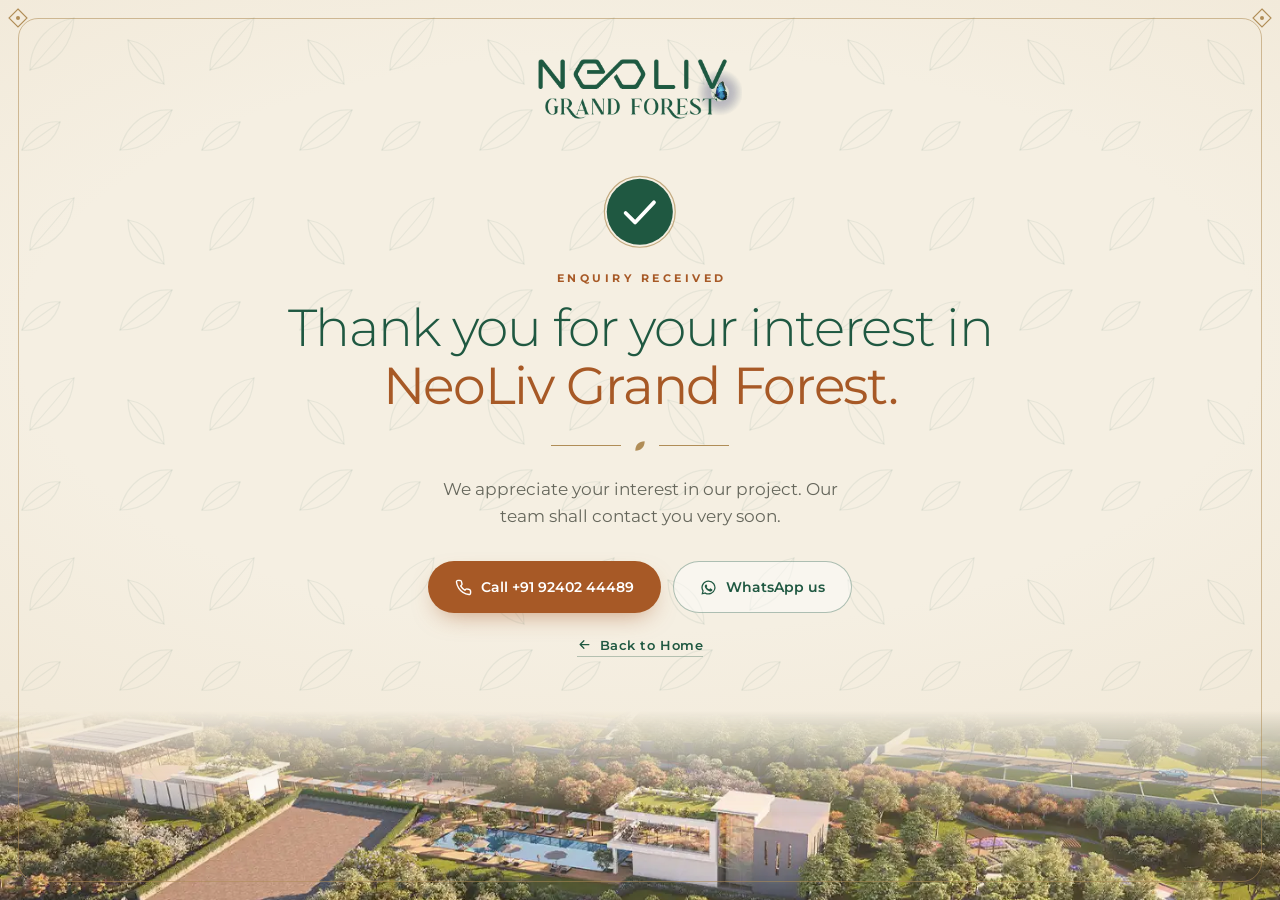
==== thank-you.html @ 53a4d756 "Initial commit - Added project files" ====
<!DOCTYPE html>
<html lang="en-IN">

<head>
    <!-- Google Tag Manager -->
    <script>
        (function (w, d, s, l, i) {
            w[l] = w[l] || [];
            w[l].push({ "gtm.start": new Date().getTime(), event: "gtm.js" });
            var f = d.getElementsByTagName(s)[0],
                j = d.createElement(s),
                dl = l != "dataLayer" ? "&l=" + l : "";
            j.async = true;
            j.src = "https://www.googletagmanager.com/gtm.js?id=" + i + dl;
            f.parentNode.insertBefore(j, f);
        })(window, document, "script", "dataLayer", "GTM-WZCS4T8");
    </script>

    <!-- Google tag (gtag.js) -->
    <script async src="https://www.googletagmanager.com/gtag/js?id=G-Y1LN6SXVT5"></script>
    <script>
        window.dataLayer = window.dataLayer || [];
        function gtag() { dataLayer.push(arguments); }
        gtag('js', new Date());
        gtag('config', 'G-Y1LN6SXVT5');
    </script>

    <meta charset="utf-8" />
    <meta name="viewport" content="width=device-width, initial-scale=1, viewport-fit=cover" />
    <title>Thank You | NeoLiv Grand Forest, Khopoli</title>
    <!-- Post-enquiry page: keep it out of search results -->
    <meta name="robots" content="noindex, nofollow" />
    <meta name="theme-color" content="#F5EFE2" />
    <link rel="icon" href="assets/images/favicon.svg" type="image/svg+xml" />
    <link rel="icon" href="favicon.ico" sizes="any" />
    <link rel="preconnect" href="https://fonts.googleapis.com" />
    <link rel="preconnect" href="https://fonts.gstatic.com" crossorigin />
    <link rel="stylesheet" href="https://fonts.googleapis.com/css2?family=Montserrat:wght@300;400;500;600;700&display=swap" />

    <style>
        /* Grand Forest palette (Theme & Collateral system) */
        :root {
            --emerald: #1F5841;
            --timber: #A75926;
            --gold: #B08D57;
            --gold-pale: #D9C199;
            --cream: #F5EFE2;
            --muted: #66675C;
            --sans: Montserrat, Arial, sans-serif;
            --ease: cubic-bezier(.2, .8, .2, 1);
            --frame: clamp(10px, 1.6vw, 18px);
        }

        *, *::before, *::after { box-sizing: border-box; }
        html, body { margin: 0; }
        body { font-family: var(--sans); color: var(--emerald); background: var(--cream); -webkit-font-smoothing: antialiased; }
        a { color: inherit; }

        /* ===== one screen: logo / message / forest strip ===== */
        .ty {
            position: relative; display: grid; grid-template-rows: auto minmax(0, 1fr) auto;
            height: 100vh; height: 100svh; overflow: hidden; isolation: isolate;
            /* embossed-leaf texture, as on the collateral content pages */
            background:
                radial-gradient(120% 80% at 50% 38%, rgba(245, 239, 226, 0) 40%, rgba(217, 193, 153, .28) 100%),
                url("data:image/svg+xml,%3Csvg xmlns='http://www.w3.org/2000/svg' width='180' height='180' viewBox='0 0 180 180'%3E%3Cg fill='none' stroke='%231F5841' stroke-opacity='.07' stroke-width='1.2' stroke-linecap='round'%3E%3Cpath d='M30 70C30 40 52 22 74 18c-2 26-16 46-44 52Z'/%3E%3Cpath d='M30 70C46 52 58 38 74 18'/%3E%3Cpath d='M120 150c6-28 30-42 52-40-8 24-26 40-52 40Z'/%3E%3Cpath d='M120 150c18-14 34-26 52-40'/%3E%3Cpath d='M128 40c22 4 36 22 36 44-22-4-36-20-36-44Z'/%3E%3Cpath d='M128 40c12 14 24 28 36 44'/%3E%3Cpath d='M22 150c4-18 20-30 38-28-4 18-20 30-38 28Z'/%3E%3Cpath d='M22 150c12-10 24-18 38-28'/%3E%3C/g%3E%3C/svg%3E") 0 0 / 180px 180px,
                var(--cream);
        }

        /* gold hairline "canopy" frame */
        .ty::after {
            content: ""; position: absolute; inset: var(--frame); z-index: 3; pointer-events: none;
            border: 1px solid rgba(176, 141, 87, .55); border-radius: 20px;
        }
        .ty__corner { position: absolute; z-index: 3; width: 22px; height: 22px; color: var(--gold); pointer-events: none; }
        .ty__corner svg { display: block; width: 100%; height: 100%; }
        .ty__corner--tl { left: calc(var(--frame) - 11px); top: calc(var(--frame) - 11px); }
        .ty__corner--tr { right: calc(var(--frame) - 11px); top: calc(var(--frame) - 11px); }

        /* ---- top: logo ---- */
        .ty__top { position: relative; z-index: 2; display: flex; justify-content: center; padding-top: calc(var(--frame) + clamp(24px, 4.6vh, 46px)); }   /* clear space between the gold frame and the logo */
        .ty__logo img { display: block; width: clamp(150px, 16vw, 210px); height: auto; }

        /* ---- centre: message ---- */
        .ty__main {
            position: relative; z-index: 2; display: flex; flex-direction: column; align-items: center; justify-content: center;
            min-height: 0; padding: clamp(12px, 3vh, 32px) 24px; text-align: center;
        }
        .ty__tick { width: clamp(54px, 8.4vh, 76px); height: clamp(54px, 8.4vh, 76px); margin-bottom: clamp(12px, 2.4vh, 22px); }
        .ty__tick svg { display: block; width: 100%; height: 100%; overflow: visible; }
        .ty__tick .ring { fill: var(--emerald); transform-origin: 50% 50%; animation: tyPop .6s var(--ease) both .15s; }
        .ty__tick .halo { fill: none; stroke: var(--gold); stroke-width: 1; opacity: .7; transform-origin: 50% 50%; animation: tyHalo 2.8s ease-out infinite 1s; }
        .ty__tick .check { fill: none; stroke: #fff; stroke-width: 3.2; stroke-linecap: round; stroke-linejoin: round; stroke-dasharray: 40; stroke-dashoffset: 40; animation: tyDraw .55s var(--ease) forwards .6s; }
        @keyframes tyPop { from { transform: scale(.4); opacity: 0; } }
        @keyframes tyDraw { to { stroke-dashoffset: 0; } }
        @keyframes tyHalo { 0% { transform: scale(1); opacity: .7; } 100% { transform: scale(1.45); opacity: 0; } }

        .ty__eyebrow { margin: 0 0 clamp(8px, 1.6vh, 14px); font-size: 11px; font-weight: 700; letter-spacing: .32em; margin-right: -.32em; text-transform: uppercase; color: var(--timber); }
        /* always two lines: "Thank you for your interest in" / "NeoLiv Grand Forest." The size also follows the screen width so line 1 never wraps */
        .ty h1 { margin: 0; font-size: min(clamp(24px, calc(min(4.4vw, 6vh) - 2px), 52px), calc((100vw - 44px) / 16.2)); font-weight: 300; line-height: 1.12; letter-spacing: -.025em; }
        .ty h1 span, .ty h1 em { display: block; white-space: nowrap; }
        .ty h1 em { font-style: normal; font-weight: 400; color: var(--timber); }

        .ty__rule { display: flex; align-items: center; gap: 12px; margin: clamp(14px, 2.6vh, 24px) 0; color: var(--gold); }
        .ty__rule::before, .ty__rule::after { content: ""; width: clamp(40px, 6vw, 70px); height: 1px; background: currentColor; }
        .ty__rule svg { width: 14px; height: 14px; }

        .ty__msg { margin: 0; max-width: 40ch; font-size: clamp(14px, 2vh, 16.5px); line-height: 1.65; color: var(--muted); }

        .ty__cta { display: flex; flex-wrap: wrap; justify-content: center; gap: 12px; margin-top: clamp(18px, 3.4vh, 32px); }
        .ty__btn {
            display: inline-flex; align-items: center; justify-content: center; gap: 9px; min-height: clamp(44px, 6vh, 52px); padding: 0 26px;
            border-radius: 999px; border: 1.5px solid transparent; font-size: 14px; font-weight: 600; text-decoration: none;
            transition: background .25s, color .25s, border-color .25s, transform .25s, box-shadow .25s;
        }
        .ty__btn svg { width: 17px; height: 17px; flex: none; }
        .ty__btn:hover { transform: translateY(-2px); }
        .ty__btn--primary { background: var(--timber); color: #fff; box-shadow: 0 10px 24px -10px rgba(167, 89, 38, .6); }
        .ty__btn--primary:hover { background: var(--emerald); box-shadow: 0 10px 24px -10px rgba(31, 88, 65, .6); }
        .ty__btn--ghost { border-color: rgba(31, 88, 65, .35); color: var(--emerald); background: rgba(255, 255, 255, .45); }
        .ty__btn--ghost:hover { border-color: var(--emerald); background: var(--emerald); color: #fff; }
        .ty__btn:focus-visible, .ty__home:focus-visible, .ty__logo:focus-visible { outline: 2px solid var(--timber); outline-offset: 3px; }

        .ty__home { display: inline-flex; align-items: center; gap: 8px; margin-top: clamp(14px, 2.6vh, 24px); padding-bottom: 3px; font-size: 13px; font-weight: 600; letter-spacing: .04em; text-decoration: none; color: var(--emerald); border-bottom: 1px solid rgba(31, 88, 65, .3); transition: color .2s, border-color .2s; }
        .ty__home:hover { color: var(--timber); border-color: var(--timber); }
        .ty__home svg { width: 15px; height: 15px; transition: transform .25s var(--ease); }
        .ty__home:hover svg { transform: translateX(-3px); }

        /* entrance */
        .ty__in { animation: tyUp .8s var(--ease) both; }
        .ty__in:nth-child(2) { animation-delay: .25s; }
        .ty__in:nth-child(3) { animation-delay: .35s; }
        .ty__in:nth-child(4) { animation-delay: .45s; }
        .ty__in:nth-child(5) { animation-delay: .55s; }
        .ty__in:nth-child(6) { animation-delay: .65s; }
        .ty__in:nth-child(7) { animation-delay: .75s; }
        @keyframes tyUp { from { opacity: 0; transform: translateY(14px); } }

        /* ---- bottom: forest strip, fading into the cream ---- */
        .ty__strip { position: relative; z-index: 1; height: clamp(90px, 21vh, 220px); overflow: hidden; }
        .ty__strip img {
            display: block; width: 100%; height: 100%; object-fit: cover; object-position: 50% 62%;
            -webkit-mask-image: linear-gradient(180deg, transparent 0%, #000 55%);
            mask-image: linear-gradient(180deg, transparent 0%, #000 55%);
            animation: tyPan 30s ease-in-out infinite alternate;
        }
        @keyframes tyPan { from { transform: scale(1.06) translateX(-1.5%); } to { transform: scale(1.06) translateX(1.5%); } }

        @media (max-width: 560px) {
            .ty__corner { display: none; }
            .ty__eyebrow { font-size: 10px; }
            .ty__cta { width: 100%; flex-wrap: nowrap; gap: 8px; }
            .ty__btn { flex: 1 1 0; padding: 0 10px; font-size: 13px; gap: 6px; }
            .ty__btn svg { width: 15px; height: 15px; }
        }
        /* short screens (small laptops, landscape phones): tighter spacing so it all stays on one screen */
        @media (max-height: 700px) {
            .ty__top { padding-top: calc(var(--frame) + 22px); }
            .ty__strip { height: clamp(70px, 15vh, 110px); }
        }
        .ty__l-short { display: none; }
        @media (max-width: 560px) { .ty__l-full { display: none; } .ty__l-short { display: inline; } }

        @media (prefers-reduced-motion: reduce) {
            .ty__tick .halo { display: none; }
            .ty__in, .ty__tick .ring, .ty__strip img { animation: none; }
            .ty__tick .check { animation: none; stroke-dashoffset: 0; }
            .ty__btn:hover { transform: none; }
        }
    </style>
</head>

<body>
    <!-- Google Tag Manager (noscript) -->
    <noscript><iframe src="https://www.googletagmanager.com/ns.html?id=GTM-WZCS4T8" height="0" width="0"
            style="display:none;visibility:hidden"></iframe></noscript>

    <div class="ty">
        <span class="ty__corner ty__corner--tl" aria-hidden="true"><svg viewBox="0 0 22 22" fill="none" stroke="currentColor" stroke-width="1.1"><path d="M11 2l9 9-9 9-9-9Z" /><circle cx="11" cy="11" r="2" fill="currentColor" stroke="none" /></svg></span>
        <span class="ty__corner ty__corner--tr" aria-hidden="true"><svg viewBox="0 0 22 22" fill="none" stroke="currentColor" stroke-width="1.1"><path d="M11 2l9 9-9 9-9-9Z" /><circle cx="11" cy="11" r="2" fill="currentColor" stroke="none" /></svg></span>

        <header class="ty__top">
            <a class="ty__logo ty__in" href="index.html" data-keep-utm aria-label="NeoLiv Grand Forest, Khopoli, home">
                <img src="assets/images/gf-logo-emerald-640.webp" alt="NeoLiv Grand Forest" width="640" height="187" />
            </a>
        </header>

        <main class="ty__main" aria-labelledby="tyTitle">
            <div class="ty__tick" aria-hidden="true">
                <svg viewBox="0 0 64 64"><circle class="halo" cx="32" cy="32" r="30" /><circle class="ring" cx="32" cy="32" r="28" /><path class="check" d="M20 33l8 8 16-17" /></svg>
            </div>
            <p class="ty__eyebrow ty__in">Enquiry received</p>
            <h1 id="tyTitle" class="ty__in"><span>Thank you for your interest in</span> <em>NeoLiv Grand Forest.</em></h1>
            <div class="ty__rule ty__in" aria-hidden="true"><svg viewBox="0 0 24 24" fill="currentColor"><path d="M4 20C4 10 10 4 20 4c0 10-6 16-16 16Z" /></svg></div>
            <p class="ty__msg ty__in">We appreciate your interest in our project. Our team shall contact you very soon.</p>
            <div class="ty__cta ty__in">
                <a class="ty__btn ty__btn--primary" href="tel:+919240244489">
                    <svg viewBox="0 0 24 24" fill="none" stroke="currentColor" stroke-width="2" stroke-linecap="round" stroke-linejoin="round" aria-hidden="true"><path d="M22 16.9v3a2 2 0 0 1-2.2 2 19.8 19.8 0 0 1-8.6-3.1 19.5 19.5 0 0 1-6-6A19.8 19.8 0 0 1 2.1 4.2 2 2 0 0 1 4.1 2h3a2 2 0 0 1 2 1.7c.1.9.4 1.8.7 2.7a2 2 0 0 1-.5 2.1L8 9.8a16 16 0 0 0 6 6l1.3-1.3a2 2 0 0 1 2.1-.4c.9.3 1.8.6 2.7.7a2 2 0 0 1 1.7 2Z" /></svg>
                    <span class="ty__l-full">Call +91 92402 44489</span><span class="ty__l-short">Call us</span>
                </a>
                <a class="ty__btn ty__btn--ghost" href="https://wa.me/919240244489?text=Hi%2C%20I%20just%20enquired%20about%20NeoLiv%20Grand%20Forest." target="_blank" rel="noopener">
                    <svg viewBox="0 0 24 24" fill="currentColor" aria-hidden="true"><path d="M12 2a10 10 0 0 0-8.6 15.1L2 22l5-1.3A10 10 0 1 0 12 2Zm0 18.2a8.2 8.2 0 0 1-4.2-1.2l-.3-.2-3 .8.8-2.9-.2-.3A8.2 8.2 0 1 1 12 20.2Zm4.5-6.1c-.2-.1-1.5-.7-1.7-.8s-.4-.1-.6.1-.7.8-.8 1-.3.2-.6.1a6.7 6.7 0 0 1-3.3-2.9c-.2-.4.2-.4.7-1.3.1-.2 0-.3 0-.4l-.8-1.8c-.2-.5-.4-.4-.6-.4h-.5a1 1 0 0 0-.7.3 3 3 0 0 0-.9 2.2 5.2 5.2 0 0 0 1.1 2.7 11.8 11.8 0 0 0 4.5 4c1.7.7 2.3.8 3.2.7a2.7 2.7 0 0 0 1.8-1.3 2.2 2.2 0 0 0 .2-1.3c-.1-.1-.3-.2-.5-.3Z" /></svg>
                    WhatsApp us
                </a>
            </div>
            <a class="ty__home ty__in" href="index.html" data-keep-utm>
                <svg viewBox="0 0 24 24" fill="none" stroke="currentColor" stroke-width="2" stroke-linecap="round" stroke-linejoin="round" aria-hidden="true"><path d="M19 12H5M11 18l-6-6 6-6" /></svg>
                Back to Home
            </a>
        </main>

        <div class="ty__strip" aria-hidden="true">
            <img src="assets/images/intro-aerial-1440.webp" alt="" width="1440" height="900" />
        </div>
    </div>

    <script>
        // Back to Home without a reload: when the visitor came from the home page, step back in history so the
        // browser restores that page as it was (no reload, no intro loader). Otherwise open the home page normally.
        (function () {
            var home = 'index.html' + location.search;   // keeps the visitor's UTM parameters
            var fromHome = false;
            try {
                var ref = new URL(document.referrer);
                fromHome = ref.origin === location.origin && /(^|\/)(index\.html)?$/.test(ref.pathname);
            } catch (e) { }
            document.querySelectorAll('[data-keep-utm]').forEach(function (a) {
                a.href = home;
                a.addEventListener('click', function (e) {
                    if (fromHome && history.length > 1) { e.preventDefault(); history.back(); }
                });
            });
        })();
    </script>
</body>

</html>
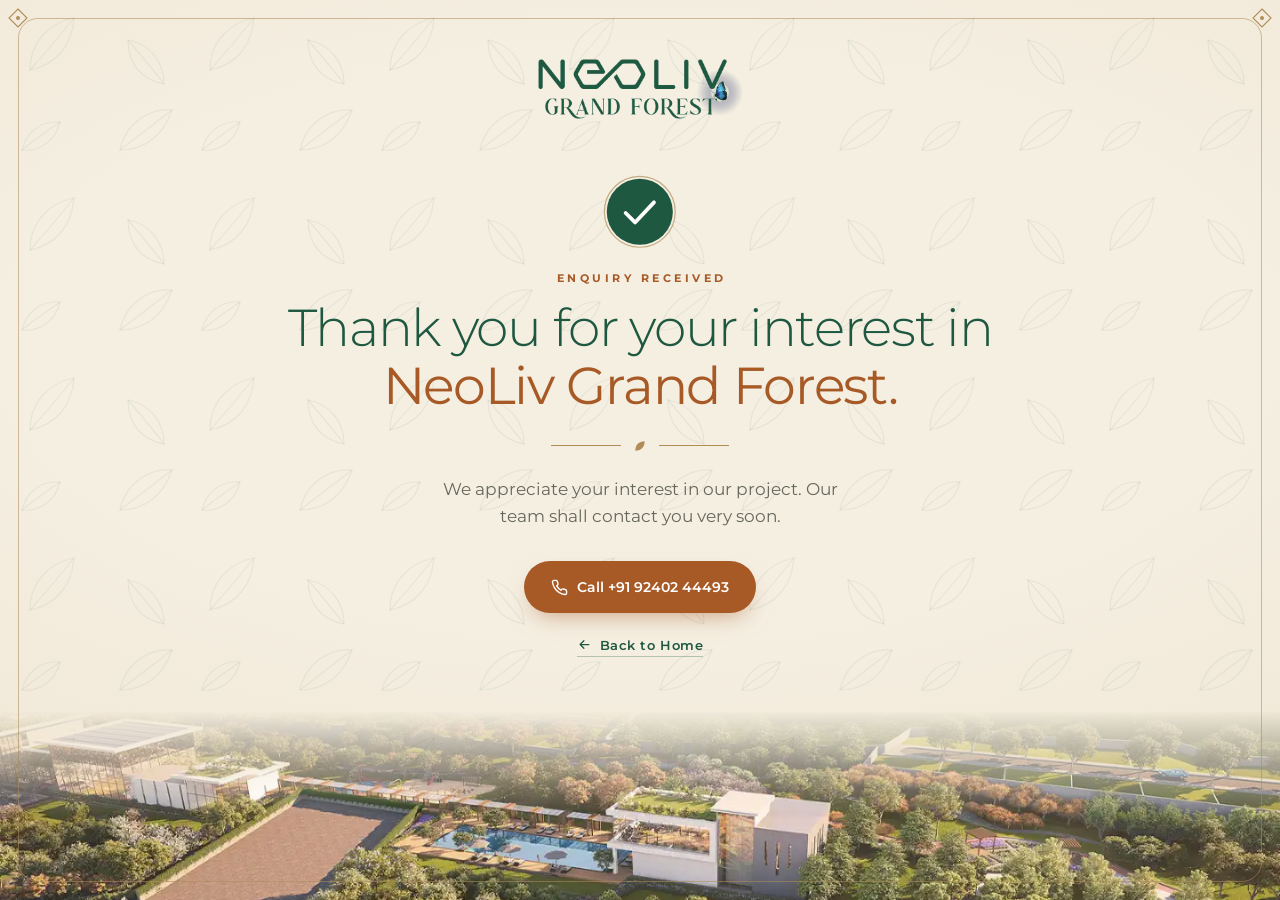
==== commit 1bdb9ba9: "updated new calling no" ====
--- a/thank-you.html
+++ b/thank-you.html
@@ -2,6 +2,13 @@
 <html lang="en-IN">
 
 <head>
+    <!-- Google Tag Manager (GTM-NRDNFX5L) -->
+    <script async src="https://www.googletagmanager.com/gtm.js?id=GTM-NRDNFX5L"></script>
+    <script>
+        window.dataLayer = window.dataLayer || [];
+        function gtag() { dataLayer.push(arguments); }
+        gtag('js', new Date());
+    </script>
     <!-- Google Tag Manager -->
     <script>
         (function (w, d, s, l, i) {
@@ -117,8 +124,6 @@
         .ty__btn:hover { transform: translateY(-2px); }
         .ty__btn--primary { background: var(--timber); color: #fff; box-shadow: 0 10px 24px -10px rgba(167, 89, 38, .6); }
         .ty__btn--primary:hover { background: var(--emerald); box-shadow: 0 10px 24px -10px rgba(31, 88, 65, .6); }
-        .ty__btn--ghost { border-color: rgba(31, 88, 65, .35); color: var(--emerald); background: rgba(255, 255, 255, .45); }
-        .ty__btn--ghost:hover { border-color: var(--emerald); background: var(--emerald); color: #fff; }
         .ty__btn:focus-visible, .ty__home:focus-visible, .ty__logo:focus-visible { outline: 2px solid var(--timber); outline-offset: 3px; }
 
         .ty__home { display: inline-flex; align-items: center; gap: 8px; margin-top: clamp(14px, 2.6vh, 24px); padding-bottom: 3px; font-size: 13px; font-weight: 600; letter-spacing: .04em; text-decoration: none; color: var(--emerald); border-bottom: 1px solid rgba(31, 88, 65, .3); transition: color .2s, border-color .2s; }
@@ -194,13 +199,9 @@
             <div class="ty__rule ty__in" aria-hidden="true"><svg viewBox="0 0 24 24" fill="currentColor"><path d="M4 20C4 10 10 4 20 4c0 10-6 16-16 16Z" /></svg></div>
             <p class="ty__msg ty__in">We appreciate your interest in our project. Our team shall contact you very soon.</p>
             <div class="ty__cta ty__in">
-                <a class="ty__btn ty__btn--primary" href="tel:+919240244489">
+                <a class="ty__btn ty__btn--primary" href="tel:+919240244493">
                     <svg viewBox="0 0 24 24" fill="none" stroke="currentColor" stroke-width="2" stroke-linecap="round" stroke-linejoin="round" aria-hidden="true"><path d="M22 16.9v3a2 2 0 0 1-2.2 2 19.8 19.8 0 0 1-8.6-3.1 19.5 19.5 0 0 1-6-6A19.8 19.8 0 0 1 2.1 4.2 2 2 0 0 1 4.1 2h3a2 2 0 0 1 2 1.7c.1.9.4 1.8.7 2.7a2 2 0 0 1-.5 2.1L8 9.8a16 16 0 0 0 6 6l1.3-1.3a2 2 0 0 1 2.1-.4c.9.3 1.8.6 2.7.7a2 2 0 0 1 1.7 2Z" /></svg>
-                    <span class="ty__l-full">Call +91 92402 44489</span><span class="ty__l-short">Call us</span>
-                </a>
-                <a class="ty__btn ty__btn--ghost" href="https://wa.me/919240244489?text=Hi%2C%20I%20just%20enquired%20about%20NeoLiv%20Grand%20Forest." target="_blank" rel="noopener">
-                    <svg viewBox="0 0 24 24" fill="currentColor" aria-hidden="true"><path d="M12 2a10 10 0 0 0-8.6 15.1L2 22l5-1.3A10 10 0 1 0 12 2Zm0 18.2a8.2 8.2 0 0 1-4.2-1.2l-.3-.2-3 .8.8-2.9-.2-.3A8.2 8.2 0 1 1 12 20.2Zm4.5-6.1c-.2-.1-1.5-.7-1.7-.8s-.4-.1-.6.1-.7.8-.8 1-.3.2-.6.1a6.7 6.7 0 0 1-3.3-2.9c-.2-.4.2-.4.7-1.3.1-.2 0-.3 0-.4l-.8-1.8c-.2-.5-.4-.4-.6-.4h-.5a1 1 0 0 0-.7.3 3 3 0 0 0-.9 2.2 5.2 5.2 0 0 0 1.1 2.7 11.8 11.8 0 0 0 4.5 4c1.7.7 2.3.8 3.2.7a2.7 2.7 0 0 0 1.8-1.3 2.2 2.2 0 0 0 .2-1.3c-.1-.1-.3-.2-.5-.3Z" /></svg>
-                    WhatsApp us
+                    <span class="ty__l-full">Call +91 92402 44493</span><span class="ty__l-short">Call us</span>
                 </a>
             </div>
             <a class="ty__home ty__in" href="index.html" data-keep-utm>
